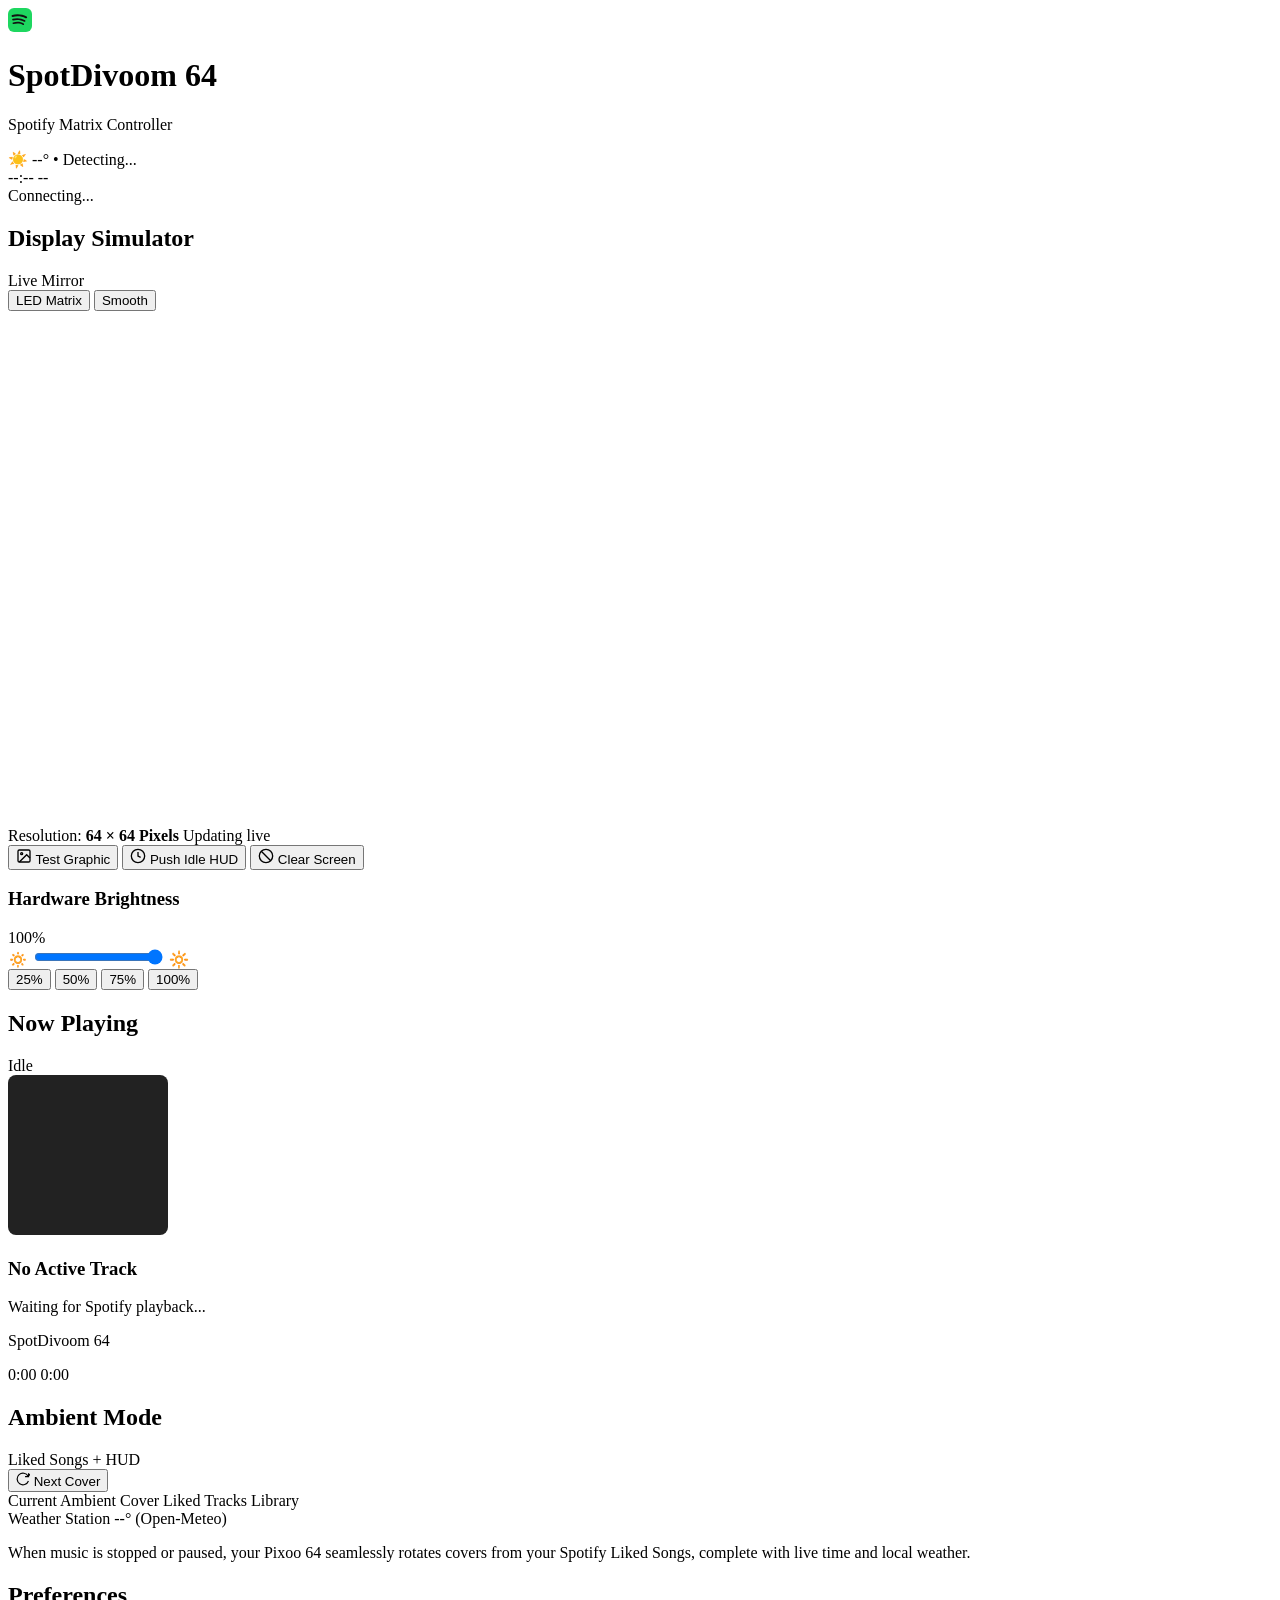
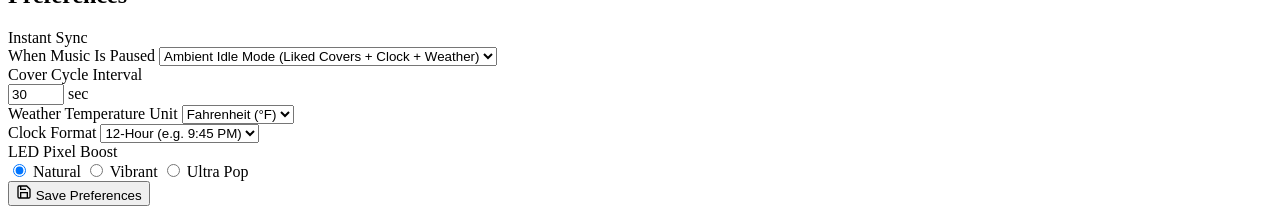
==== spotdivoom/web/templates/index.html @ 881d5de2 "Initial commit" ====
<!DOCTYPE html>
<html lang="en">
<head>
  <meta charset="UTF-8">
  <meta name="viewport" content="width=device-width, initial-scale=1.0">
  <title>SpotDivoom 64 — Spotify on Pixoo 64 Dashboard</title>
  <meta name="description" content="Live control dashboard and pixel simulator for Divoom Pixoo 64 Spotify integration.">
  <link rel="preconnect" href="https://fonts.googleapis.com">
  <link rel="preconnect" href="https://fonts.gstatic.com" crossorigin>
  <link href="https://fonts.googleapis.com/css2?family=Inter:wght@400;500;600;700&family=Outfit:wght@500;600;700;800&family=JetBrains+Mono:wght@400;500&display=swap" rel="stylesheet">
  <link rel="stylesheet" href="/static/css/style.css">
</head>
<body>
  <!-- Ambient background glow elements -->
  <div class="ambient-glow glow-1"></div>
  <div class="ambient-glow glow-2"></div>

  <div class="app-container">
    <!-- Header -->
    <header class="app-header">
      <div class="header-brand">
        <div class="brand-icon">
          <svg width="24" height="24" viewBox="0 0 24 24" fill="none">
            <rect width="24" height="24" rx="6" fill="#1ED760"/>
            <path d="M17.5 10.2C14.0 8.1 8.2 7.9 4.9 8.9C4.3 9.1 3.8 8.7 3.6 8.2C3.4 7.6 3.8 7.1 4.3 6.9C8.2 5.7 14.5 5.9 18.6 8.4C19.1 8.7 19.3 9.3 19.0 9.8C18.7 10.3 18.0 10.5 17.5 10.2ZM17.3 13.5C17.1 13.9 16.5 14.0 16.1 13.7C13.2 11.9 8.7 11.4 5.2 12.4C4.8 12.5 4.3 12.3 4.2 11.8C4.0 11.4 4.3 10.9 4.7 10.8C8.8 9.6 13.7 10.2 17.1 12.3C17.4 12.5 17.6 13.1 17.3 13.5ZM16.0 16.7C15.8 17.0 15.3 17.1 15.0 16.9C12.5 15.3 9.3 15.0 5.4 15.9C5.0 16.0 4.6 15.7 4.5 15.3C4.4 14.9 4.7 14.5 5.1 14.4C9.3 13.4 12.9 13.8 15.8 15.6C16.1 15.8 16.2 16.3 16.0 16.7Z" fill="#121212"/>
          </svg>
        </div>
        <div class="brand-text">
          <h1>SpotDivoom <span class="badge-tag">64</span></h1>
          <p class="brand-subtitle">Spotify Matrix Controller</p>
        </div>
      </div>

      <div class="header-status-group">
        <!-- Weather pill -->
        <div class="status-pill weather-pill" id="headerWeatherPill">
          <span class="weather-icon-symbol" id="headerWeatherIcon">☀️</span>
          <span id="headerTemp">--°</span>
          <span class="pill-divider">•</span>
          <span id="headerCity">Detecting...</span>
        </div>

        <!-- Clock pill -->
        <div class="status-pill clock-pill">
          <span class="pill-dot live-dot"></span>
          <span id="headerClock">--:-- --</span>
        </div>

        <!-- Hardware connectivity pill -->
        <div class="status-pill hardware-pill" id="pixooStatusPill">
          <span class="pill-dot status-dot" id="pixooStatusDot"></span>
          <span id="pixooStatusText">Connecting...</span>
        </div>
      </div>
    </header>

    <!-- Main Grid Content -->
    <main class="dashboard-grid">
      <!-- Left Column: Display Simulator & Hardware Controls -->
      <section class="grid-column simulator-column">
        <div class="glass-card simulator-card">
          <div class="card-header">
            <div class="card-title-group">
              <h2>Display Simulator</h2>
              <span class="card-badge" id="displayModeBadge">Live Mirror</span>
            </div>
            <!-- Render style toggle -->
            <div class="render-toggle-group">
              <button type="button" class="toggle-btn active" id="btnModeLed" data-mode="led" title="Simulate physical LED pixels">LED Matrix</button>
              <button type="button" class="toggle-btn" id="btnModeSmooth" data-mode="smooth" title="Smooth downscaled view">Smooth</button>
            </div>
          </div>

          <!-- Canvas Display Container -->
          <div class="canvas-wrapper">
            <div class="canvas-bezel">
              <div class="canvas-glare"></div>
              <canvas id="matrixCanvas" width="512" height="512"></canvas>
            </div>
            <div class="canvas-footer-meta">
              <span>Resolution: <strong>64 × 64 Pixels</strong></span>
              <span id="canvasUpdateMeta">Updating live</span>
            </div>
          </div>

          <!-- Display Hardware Action Toolbar -->
          <div class="simulator-actions">
            <button type="button" class="action-btn" id="btnActionTestPattern">
              <svg width="16" height="16" viewBox="0 0 24 24" fill="none" stroke="currentColor" stroke-width="2">
                <rect x="3" y="3" width="18" height="18" rx="2"/>
                <circle cx="8.5" cy="8.5" r="1.5"/>
                <polyline points="21 15 16 10 5 21"/>
              </svg>
              Test Graphic
            </button>
            <button type="button" class="action-btn" id="btnActionTestIdle">
              <svg width="16" height="16" viewBox="0 0 24 24" fill="none" stroke="currentColor" stroke-width="2">
                <circle cx="12" cy="12" r="10"/>
                <polyline points="12 6 12 12 16 14"/>
              </svg>
              Push Idle HUD
            </button>
            <button type="button" class="action-btn action-danger" id="btnActionClear">
              <svg width="16" height="16" viewBox="0 0 24 24" fill="none" stroke="currentColor" stroke-width="2">
                <circle cx="12" cy="12" r="10"/>
                <line x1="4.93" y1="4.93" x2="19.07" y2="19.07"/>
              </svg>
              Clear Screen
            </button>
          </div>
        </div>

        <!-- Hardware Brightness Card -->
        <div class="glass-card hardware-card">
          <div class="card-header">
            <div class="card-title-group">
              <h3>Hardware Brightness</h3>
              <span class="value-highlight" id="brightnessValueDisplay">100%</span>
            </div>
          </div>
          <div class="brightness-control-row">
            <span class="slider-icon">🔅</span>
            <input type="range" id="brightnessSlider" min="5" max="100" value="100" class="custom-slider">
            <span class="slider-icon">🔆</span>
          </div>
          <div class="brightness-presets">
            <button type="button" class="preset-chip" data-val="25">25%</button>
            <button type="button" class="preset-chip" data-val="50">50%</button>
            <button type="button" class="preset-chip" data-val="75">75%</button>
            <button type="button" class="preset-chip active" data-val="100">100%</button>
          </div>
        </div>
      </section>

      <!-- Right Column: Now Playing & Ambient Controls -->
      <section class="grid-column info-column">
        <!-- Now Playing Card -->
        <div class="glass-card now-playing-card" id="nowPlayingCard">
          <div class="card-header">
            <div class="card-title-group">
              <h2>Now Playing</h2>
              <div class="playback-indicator-badge" id="playbackBadge">
                <span class="indicator-dot"></span>
                <span id="playbackBadgeText">Idle</span>
              </div>
            </div>
            <!-- Equalizer animation bars -->
            <div class="equalizer-bars" id="equalizerBars">
              <div class="bar bar-1"></div>
              <div class="bar bar-2"></div>
              <div class="bar bar-3"></div>
              <div class="bar bar-4"></div>
            </div>
          </div>

          <div class="now-playing-body">
            <div class="album-art-container">
              <img id="trackCoverImg" src="data:image/svg+xml,%3Csvg xmlns='http://www.w3.org/2000/svg' width='160' height='160' fill='%23222'%3E%3Crect width='160' height='160' rx='8'/%3E%3C/svg%3E" alt="Album Cover" class="album-art-img">
              <div class="album-art-reflection"></div>
            </div>
            <div class="track-details">
              <h3 class="track-title" id="trackTitle">No Active Track</h3>
              <p class="track-artist" id="trackArtist">Waiting for Spotify playback...</p>
              <p class="track-album" id="trackAlbum">SpotDivoom 64</p>

              <!-- Progress bar -->
              <div class="progress-bar-wrapper">
                <div class="progress-track">
                  <div class="progress-fill" id="trackProgressFill" style="width: 0%;"></div>
                </div>
                <div class="progress-timestamps">
                  <span id="trackTimeElapsed">0:00</span>
                  <span id="trackTimeTotal">0:00</span>
                </div>
              </div>
            </div>
          </div>
        </div>

        <!-- Ambient Idle Mode Card -->
        <div class="glass-card idle-hub-card">
          <div class="card-header">
            <div class="card-title-group">
              <h2>Ambient Mode</h2>
              <span class="card-badge badge-cyan">Liked Songs + HUD</span>
            </div>
            <button type="button" class="btn-micro" id="btnManualCycleCover">
              <svg width="14" height="14" viewBox="0 0 24 24" fill="none" stroke="currentColor" stroke-width="2">
                <path d="M21.5 2v6h-6M21.34 15.57a10 10 0 1 1-.57-8.38l5.67-5.67"/>
              </svg>
              Next Cover
            </button>
          </div>

          <div class="idle-hub-body">
            <div class="ambient-status-row">
              <div class="ambient-stat">
                <span class="stat-label">Current Ambient Cover</span>
                <span class="stat-value" id="idleCoverTitle">Liked Tracks Library</span>
              </div>
              <div class="ambient-stat">
                <span class="stat-label">Weather Station</span>
                <span class="stat-value" id="idleWeatherStat">--° (Open-Meteo)</span>
              </div>
            </div>
            <p class="ambient-hint">
              When music is stopped or paused, your Pixoo 64 seamlessly rotates covers from your Spotify Liked Songs, complete with live time and local weather.
            </p>
          </div>
        </div>

        <!-- Preferences & Configuration Card -->
        <div class="glass-card settings-card">
          <div class="card-header">
            <div class="card-title-group">
              <h2>Preferences</h2>
              <span class="card-badge">Instant Sync</span>
            </div>
          </div>

          <form id="settingsForm" class="settings-form">
            <!-- On Pause Behavior -->
            <div class="form-group">
              <label for="selectOnPause" class="form-label">When Music Is Paused</label>
              <select id="selectOnPause" class="form-select">
                <option value="idle">Ambient Idle Mode (Liked Covers + Clock + Weather)</option>
                <option value="keep">Keep Current Album Art</option>
                <option value="dim">Dim Current Album Art</option>
                <option value="clear">Clear Screen (Blank)</option>
              </select>
            </div>

            <!-- Two-column settings -->
            <div class="form-grid-2">
              <div class="form-group">
                <label for="inputCycleInterval" class="form-label">Cover Cycle Interval</label>
                <div class="input-with-unit">
                  <input type="number" id="inputCycleInterval" min="10" max="300" step="5" value="30" class="form-input">
                  <span class="unit-tag">sec</span>
                </div>
              </div>

              <div class="form-group">
                <label for="selectWeatherUnit" class="form-label">Weather Temperature Unit</label>
                <select id="selectWeatherUnit" class="form-select">
                  <option value="F">Fahrenheit (°F)</option>
                  <option value="C">Celsius (°C)</option>
                </select>
              </div>
            </div>

            <!-- Toggles and Enhancement Multipliers -->
            <div class="form-grid-2">
              <div class="form-group">
                <label for="selectTimeFormat" class="form-label">Clock Format</label>
                <select id="selectTimeFormat" class="form-select">
                  <option value="false">12-Hour (e.g. 9:45 PM)</option>
                  <option value="true">24-Hour (e.g. 21:45)</option>
                </select>
              </div>

              <div class="form-group">
                <label class="form-label">LED Pixel Boost</label>
                <div class="chip-select-group">
                  <label class="chip-option">
                    <input type="radio" name="enhancementPreset" value="1.0" id="presetNormal" checked>
                    <span>Natural</span>
                  </label>
                  <label class="chip-option">
                    <input type="radio" name="enhancementPreset" value="1.15" id="presetPunchy">
                    <span>Vibrant</span>
                  </label>
                  <label class="chip-option">
                    <input type="radio" name="enhancementPreset" value="1.3" id="presetUltra">
                    <span>Ultra Pop</span>
                  </label>
                </div>
              </div>
            </div>

            <div class="form-actions">
              <button type="submit" class="btn-primary" id="btnSaveSettings">
                <svg width="16" height="16" viewBox="0 0 24 24" fill="none" stroke="currentColor" stroke-width="2">
                  <path d="M19 21H5a2 2 0 0 1-2-2V5a2 2 0 0 1 2-2h11l5 5v11a2 2 0 0 1-2 2z"/>
                  <polyline points="17 21 17 13 7 13 7 21"/>
                  <polyline points="7 3 7 8 15 8"/>
                </svg>
                Save Preferences
              </button>
            </div>
          </form>
        </div>
      </section>
    </main>
  </div>

  <!-- Toast Container -->
  <div class="toast-container" id="toastContainer"></div>

  <script src="/static/js/app.js"></script>
</body>
</html>
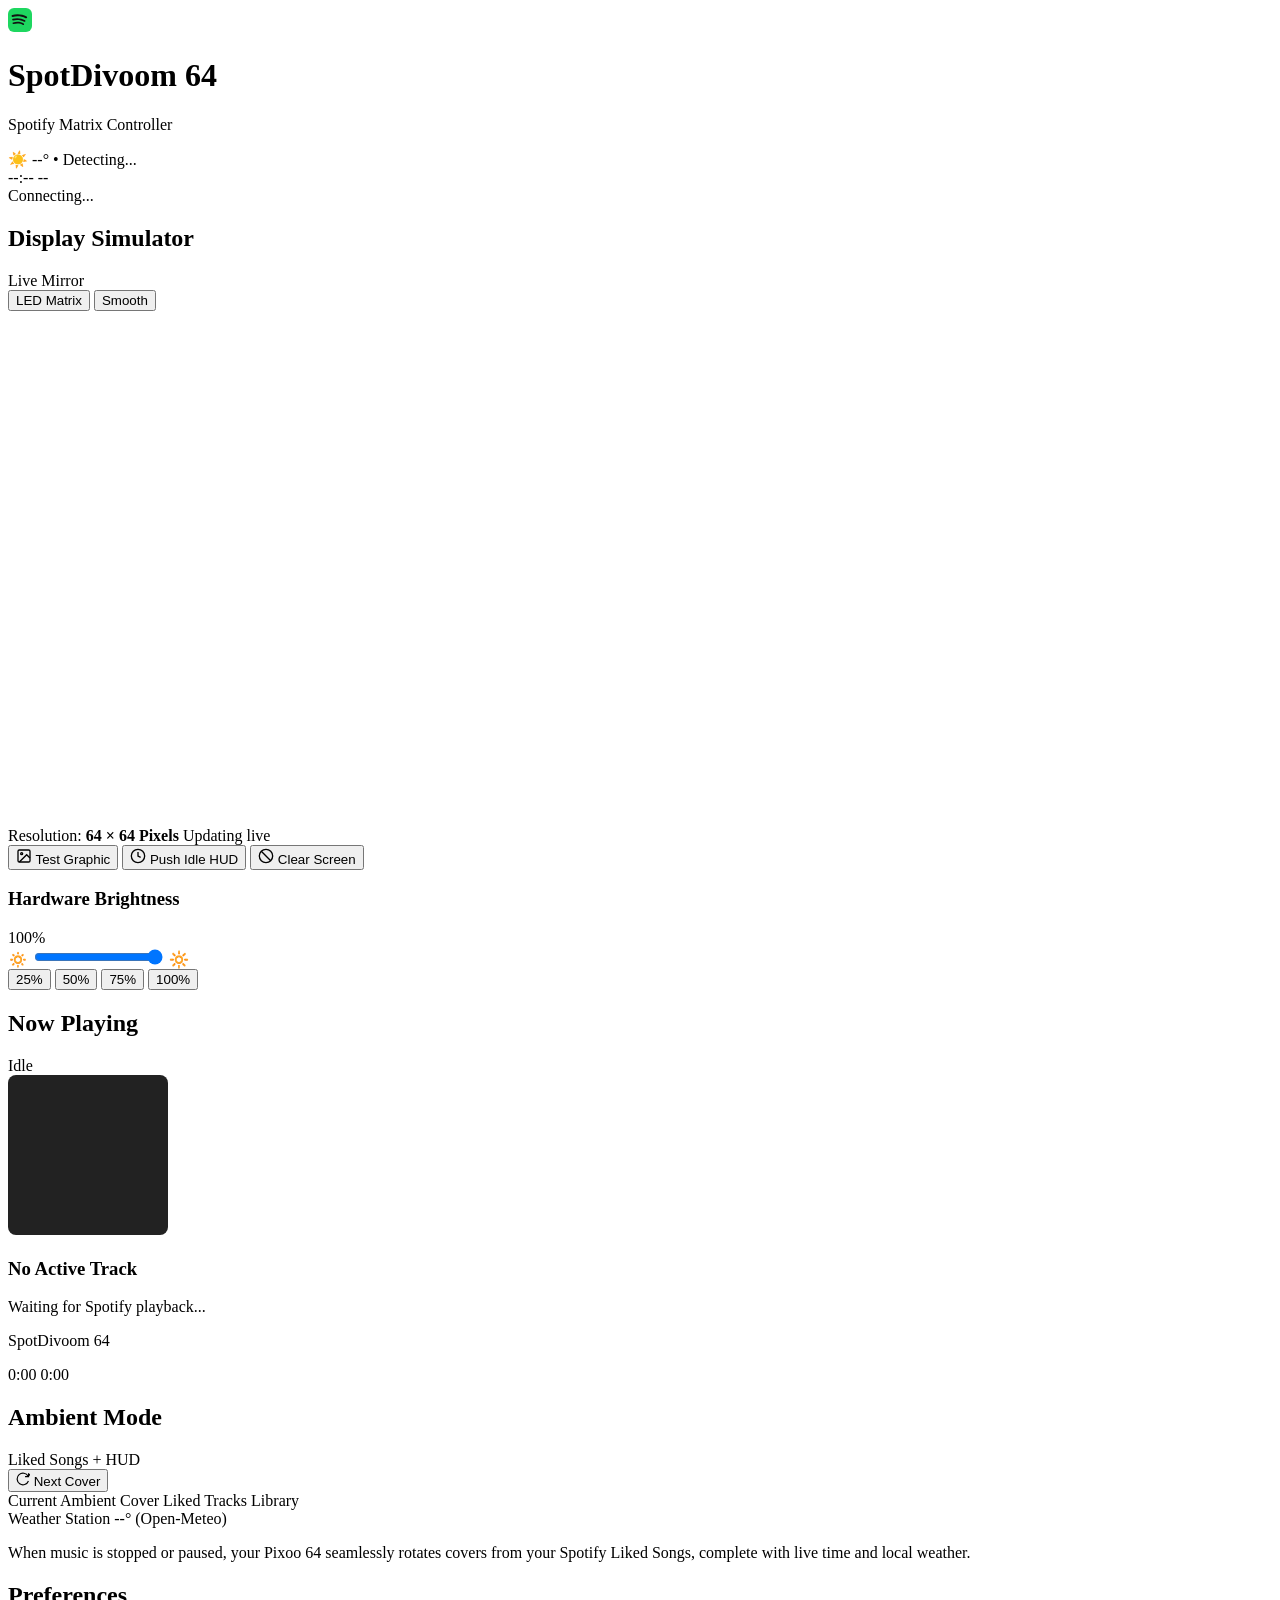
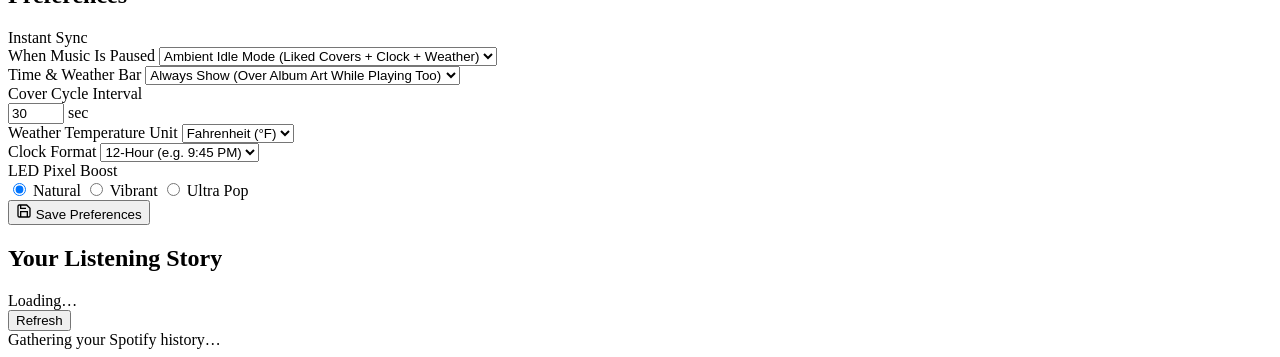
==== commit 288ed34e: "Add listening stats dashboard, persistent bold HUD, and Docker support - Bold, crisp time & weather " ====
--- a/spotdivoom/web/templates/index.html
+++ b/spotdivoom/web/templates/index.html
@@ -230,6 +230,15 @@
               </select>
             </div>
 
+            <!-- Time & Weather Bar -->
+            <div class="form-group">
+              <label for="selectAlwaysShowHud" class="form-label">Time &amp; Weather Bar</label>
+              <select id="selectAlwaysShowHud" class="form-select">
+                <option value="true">Always Show (Over Album Art While Playing Too)</option>
+                <option value="false">Only on Idle Screen</option>
+              </select>
+            </div>
+
             <!-- Two-column settings -->
             <div class="form-grid-2">
               <div class="form-group">
@@ -292,11 +301,136 @@
         </div>
       </section>
     </main>
+
+    <!-- Listening Story: Spotify stats -->
+    <section class="glass-card story-card" id="storySection" aria-labelledby="storyTitle">
+      <div class="card-header">
+        <div class="card-title-group">
+          <h2 id="storyTitle">Your Listening Story</h2>
+          <span class="card-badge badge-cyan" id="storyUpdated">Loading…</span>
+        </div>
+        <button type="button" class="btn-micro" id="btnRefreshStats" title="Fetch fresh stats from Spotify">Refresh</button>
+      </div>
+
+      <div class="story-loading" id="storyLoading">Gathering your Spotify history…</div>
+      <div class="story-error" id="storyError" hidden></div>
+
+      <div class="story-body" id="storyBody" hidden>
+        <!-- Chapter 1: who you are -->
+        <div class="story-hero">
+          <img class="story-avatar" id="storyAvatar" alt="" hidden>
+          <div>
+            <p class="story-kicker" id="storyGreeting">Hi there</p>
+            <h3 class="story-persona" id="storyPersona">—</h3>
+            <p class="story-line" id="storyPersonaLine"></p>
+            <p class="story-line" id="storyTimeLine"></p>
+          </div>
+        </div>
+
+        <div class="story-notice" id="storyNotice" hidden></div>
+
+        <div class="stat-tile-grid" id="storyTiles"></div>
+
+        <!-- Chapter 2: favorites -->
+        <div class="story-chapter">
+          <div class="chapter-header">
+            <h3>Your favorites</h3>
+            <div class="render-toggle-group" role="group" aria-label="Time range">
+              <button type="button" class="toggle-btn active" data-term="short_term">4 weeks</button>
+              <button type="button" class="toggle-btn" data-term="medium_term">6 months</button>
+              <button type="button" class="toggle-btn" data-term="long_term">All time</button>
+            </div>
+          </div>
+          <div class="favorites-grid">
+            <div>
+              <h4 class="mini-heading">Top artists</h4>
+              <div class="artist-grid" id="storyArtists"></div>
+            </div>
+            <div>
+              <h4 class="mini-heading">Top tracks</h4>
+              <ol class="track-list" id="storyTracks"></ol>
+            </div>
+          </div>
+        </div>
+
+        <!-- Chapter 3: how your taste is moving -->
+        <div class="story-chapter">
+          <div class="chapter-header"><h3>How your taste is moving</h3></div>
+          <div class="evolution-grid">
+            <div class="evolution-col">
+              <h4 class="mini-heading">New obsessions</h4>
+              <p class="chapter-hint">Top artists this month who aren't in your all-time list.</p>
+              <div class="chip-row" id="storyNewObsessions"></div>
+            </div>
+            <div class="evolution-col">
+              <h4 class="mini-heading">Ride or die</h4>
+              <p class="chapter-hint">In your top artists this month, this half-year and all time.</p>
+              <div class="chip-row" id="storyRideOrDie"></div>
+            </div>
+          </div>
+        </div>
+
+        <!-- Chapter 4: when you listen -->
+        <div class="story-chapter">
+          <div class="chapter-header">
+            <h3 id="clockTitle">When you listen</h3>
+          </div>
+          <p class="chapter-hint" id="clockHint"></p>
+          <div class="chart-grid">
+            <figure class="chart-figure">
+              <figcaption class="mini-heading" id="hourChartTitle">By hour of day</figcaption>
+              <div class="chart-box" id="hourChart"></div>
+            </figure>
+            <figure class="chart-figure">
+              <figcaption class="mini-heading" id="weekChartTitle">Day × hour</figcaption>
+              <div class="chart-box" id="weekChart"></div>
+            </figure>
+          </div>
+        </div>
+
+        <!-- Chapter 5: library and eras -->
+        <div class="story-chapter">
+          <div class="chart-grid">
+            <figure class="chart-figure">
+              <figcaption>
+                <h3>Your library, growing</h3>
+                <p class="chapter-hint" id="libraryHint"></p>
+              </figcaption>
+              <div class="chart-box" id="libraryChart"></div>
+            </figure>
+            <figure class="chart-figure">
+              <figcaption>
+                <h3>Your eras</h3>
+                <p class="chapter-hint" id="decadeHint"></p>
+              </figcaption>
+              <div class="chart-box" id="decadeChart"></div>
+            </figure>
+          </div>
+        </div>
+
+        <!-- Chapter 6: recent -->
+        <div class="story-chapter" id="recentChapter" hidden>
+          <div class="favorites-grid">
+            <div>
+              <h4 class="mini-heading">Recently played</h4>
+              <ol class="track-list" id="storyRecent"></ol>
+            </div>
+            <div id="onRepeatCol" hidden>
+              <h4 class="mini-heading">On repeat lately</h4>
+              <ol class="track-list" id="storyOnRepeat"></ol>
+            </div>
+          </div>
+        </div>
+      </div>
+    </section>
   </div>
+
+  <div class="chart-tooltip" id="chartTooltip" role="tooltip" hidden></div>
 
   <!-- Toast Container -->
   <div class="toast-container" id="toastContainer"></div>
 
   <script src="/static/js/app.js"></script>
+  <script src="/static/js/stats.js"></script>
 </body>
 </html>
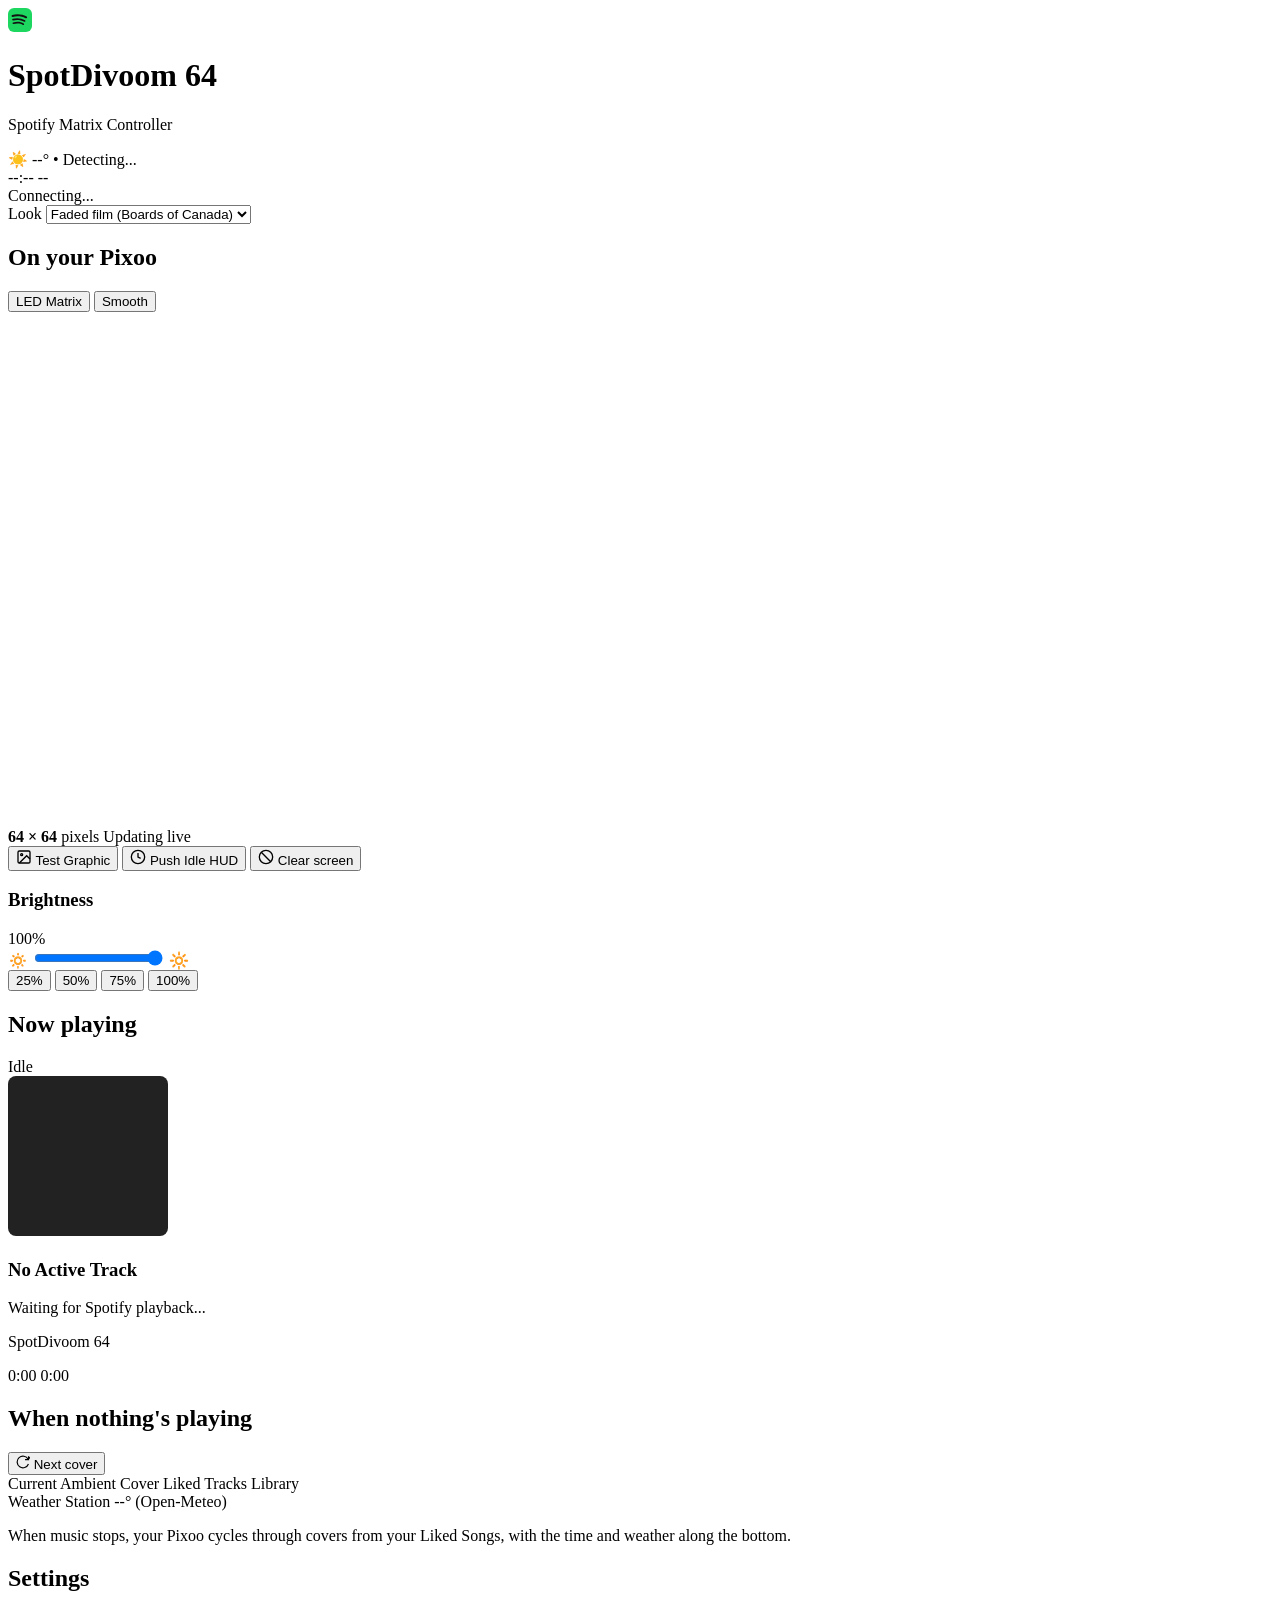
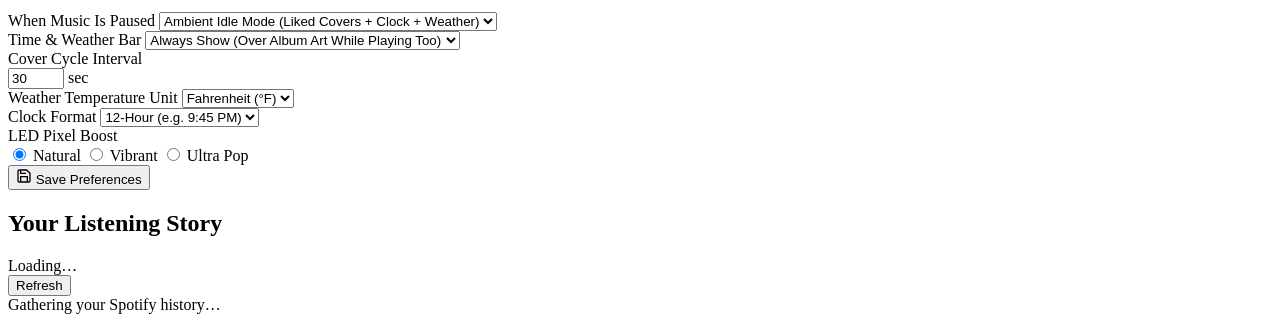
==== commit 80580103: "Add artist-inspired looks with Faded film as the default - Look switcher with Faded film (Boards of " ====
--- a/spotdivoom/web/templates/index.html
+++ b/spotdivoom/web/templates/index.html
@@ -1,5 +1,5 @@
 <!DOCTYPE html>
-<html lang="en">
+<html lang="en" data-theme="faded-film">
 <head>
   <meta charset="UTF-8">
   <meta name="viewport" content="width=device-width, initial-scale=1.0">
@@ -7,8 +7,12 @@
   <meta name="description" content="Live control dashboard and pixel simulator for Divoom Pixoo 64 Spotify integration.">
   <link rel="preconnect" href="https://fonts.googleapis.com">
   <link rel="preconnect" href="https://fonts.gstatic.com" crossorigin>
-  <link href="https://fonts.googleapis.com/css2?family=Inter:wght@400;500;600;700&family=Outfit:wght@500;600;700;800&family=JetBrains+Mono:wght@400;500&display=swap" rel="stylesheet">
+  <link href="https://fonts.googleapis.com/css2?family=Inter:wght@400;500;600;700&family=Outfit:wght@500;600;700;800&family=JetBrains+Mono:wght@400;500&family=Jost:wght@400;500;600&family=Bricolage+Grotesque:opsz,wght@12..96,400;12..96,600;12..96,800&display=swap" rel="stylesheet">
   <link rel="stylesheet" href="/static/css/style.css">
+  <link rel="stylesheet" href="/static/css/themes.css">
+  <script>
+    try { document.documentElement.dataset.theme = localStorage.getItem('spotdivoom-look') || 'faded-film'; } catch (e) {}
+  </script>
 </head>
 <body>
   <!-- Ambient background glow elements -->
@@ -27,7 +31,7 @@
         </div>
         <div class="brand-text">
           <h1>SpotDivoom <span class="badge-tag">64</span></h1>
-          <p class="brand-subtitle">Spotify Matrix Controller</p>
+          <p class="brand-subtitle" id="brandSubtitle">Spotify Matrix Controller</p>
         </div>
       </div>
 
@@ -51,8 +55,25 @@
           <span class="pill-dot status-dot" id="pixooStatusDot"></span>
           <span id="pixooStatusText">Connecting...</span>
         </div>
+
+        <!-- Look switcher -->
+        <label class="look-picker">
+          <span>Look</span>
+          <select id="lookSelect" class="form-select">
+            <option value="faded-film">Faded film (Boards of Canada)</option>
+            <option value="actual-life">actual life (Fred again..)</option>
+            <option value="could-we-be-more">Could We Be More (Kokoroko)</option>
+            <option value="classic">Classic</option>
+          </select>
+        </label>
       </div>
     </header>
+
+    <!-- Your top records, styled by the active look -->
+    <section class="record-shelf" id="recordShelf" aria-labelledby="shelfCaption" hidden>
+      <p class="shelf-caption" id="shelfCaption"></p>
+      <div class="shelf-row" id="shelfRow"></div>
+    </section>
 
     <!-- Main Grid Content -->
     <main class="dashboard-grid">
@@ -61,8 +82,7 @@
         <div class="glass-card simulator-card">
           <div class="card-header">
             <div class="card-title-group">
-              <h2>Display Simulator</h2>
-              <span class="card-badge" id="displayModeBadge">Live Mirror</span>
+              <h2>On your Pixoo</h2>
             </div>
             <!-- Render style toggle -->
             <div class="render-toggle-group">
@@ -78,7 +98,7 @@
               <canvas id="matrixCanvas" width="512" height="512"></canvas>
             </div>
             <div class="canvas-footer-meta">
-              <span>Resolution: <strong>64 × 64 Pixels</strong></span>
+              <span><strong>64 × 64</strong> pixels</span>
               <span id="canvasUpdateMeta">Updating live</span>
             </div>
           </div>
@@ -105,7 +125,7 @@
                 <circle cx="12" cy="12" r="10"/>
                 <line x1="4.93" y1="4.93" x2="19.07" y2="19.07"/>
               </svg>
-              Clear Screen
+              Clear screen
             </button>
           </div>
         </div>
@@ -114,7 +134,7 @@
         <div class="glass-card hardware-card">
           <div class="card-header">
             <div class="card-title-group">
-              <h3>Hardware Brightness</h3>
+              <h3>Brightness</h3>
               <span class="value-highlight" id="brightnessValueDisplay">100%</span>
             </div>
           </div>
@@ -138,7 +158,7 @@
         <div class="glass-card now-playing-card" id="nowPlayingCard">
           <div class="card-header">
             <div class="card-title-group">
-              <h2>Now Playing</h2>
+              <h2>Now playing</h2>
               <div class="playback-indicator-badge" id="playbackBadge">
                 <span class="indicator-dot"></span>
                 <span id="playbackBadgeText">Idle</span>
@@ -181,14 +201,13 @@
         <div class="glass-card idle-hub-card">
           <div class="card-header">
             <div class="card-title-group">
-              <h2>Ambient Mode</h2>
-              <span class="card-badge badge-cyan">Liked Songs + HUD</span>
+              <h2>When nothing's playing</h2>
             </div>
             <button type="button" class="btn-micro" id="btnManualCycleCover">
               <svg width="14" height="14" viewBox="0 0 24 24" fill="none" stroke="currentColor" stroke-width="2">
                 <path d="M21.5 2v6h-6M21.34 15.57a10 10 0 1 1-.57-8.38l5.67-5.67"/>
               </svg>
-              Next Cover
+              Next cover
             </button>
           </div>
 
@@ -204,7 +223,7 @@
               </div>
             </div>
             <p class="ambient-hint">
-              When music is stopped or paused, your Pixoo 64 seamlessly rotates covers from your Spotify Liked Songs, complete with live time and local weather.
+              When music stops, your Pixoo cycles through covers from your Liked Songs, with the time and weather along the bottom.
             </p>
           </div>
         </div>
@@ -213,8 +232,7 @@
         <div class="glass-card settings-card">
           <div class="card-header">
             <div class="card-title-group">
-              <h2>Preferences</h2>
-              <span class="card-badge">Instant Sync</span>
+              <h2>Settings</h2>
             </div>
           </div>
 
@@ -432,5 +450,6 @@
 
   <script src="/static/js/app.js"></script>
   <script src="/static/js/stats.js"></script>
+  <script src="/static/js/theme.js"></script>
 </body>
 </html>
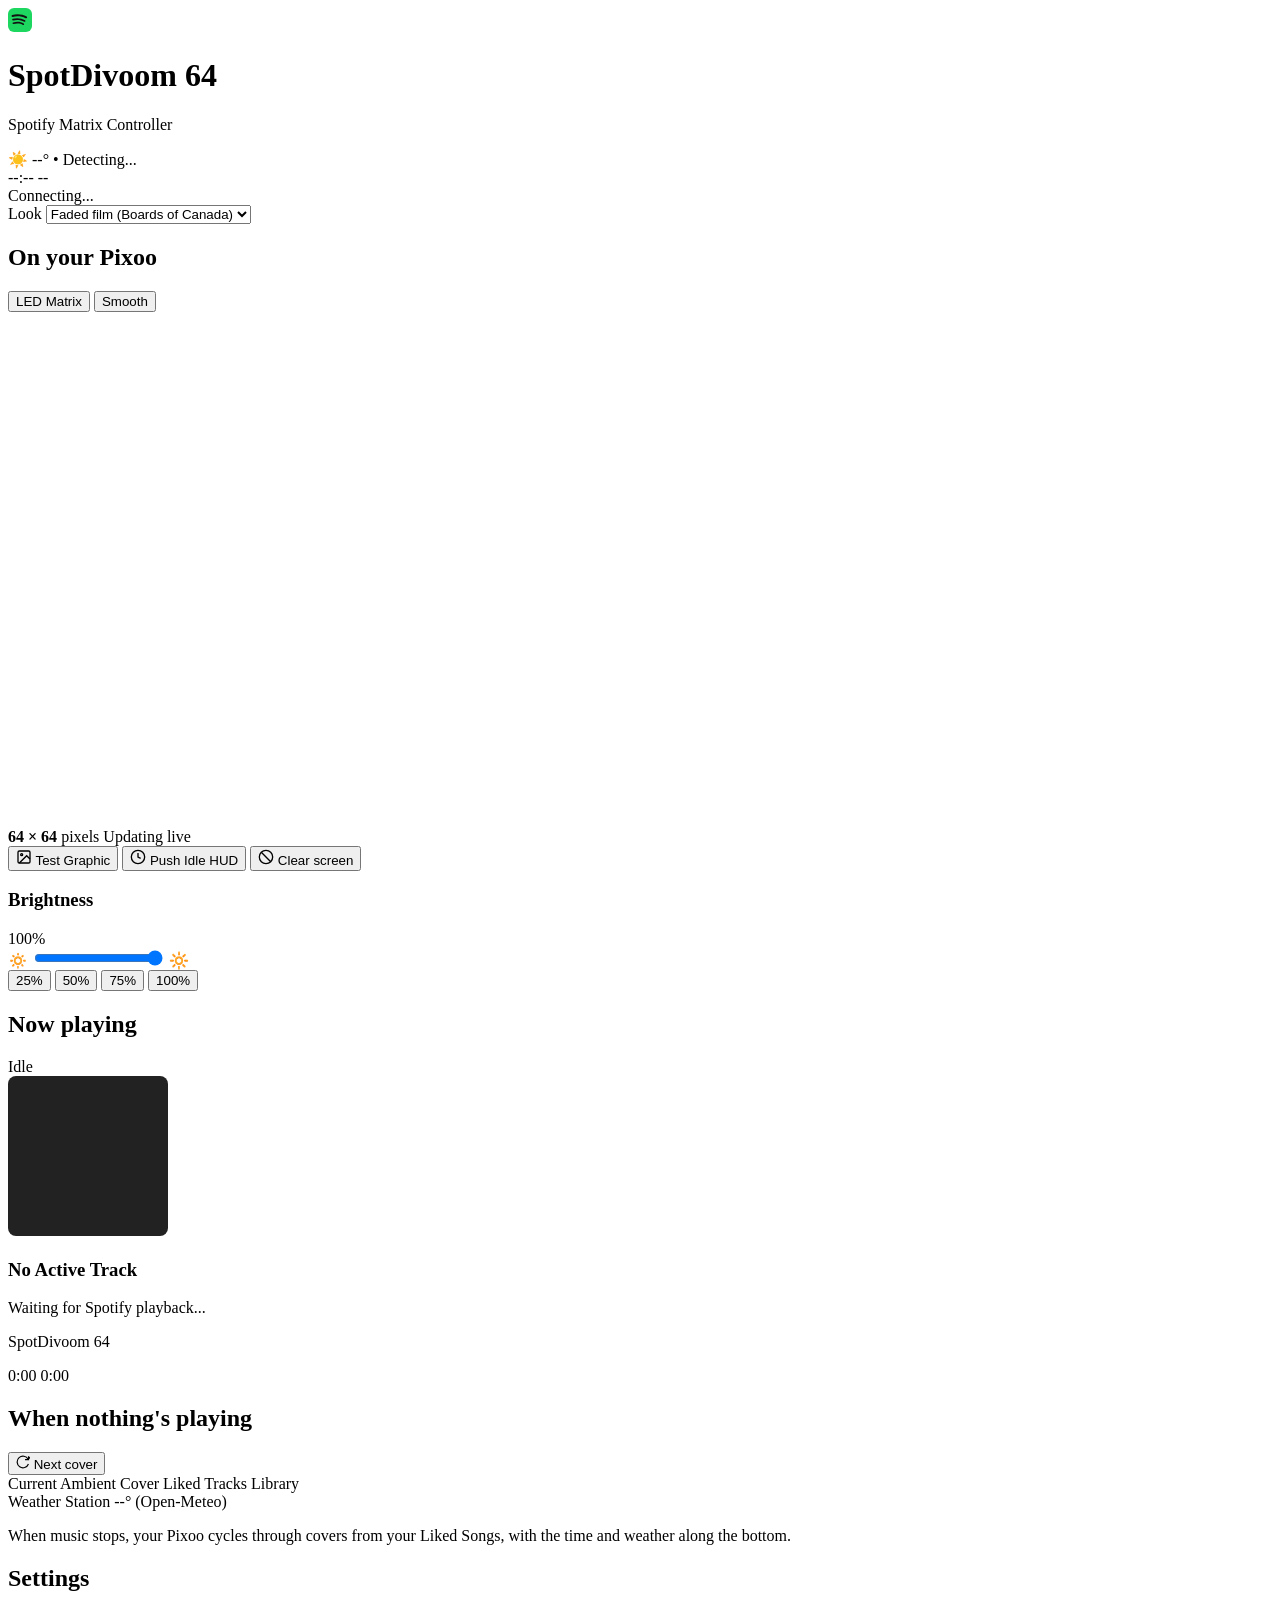
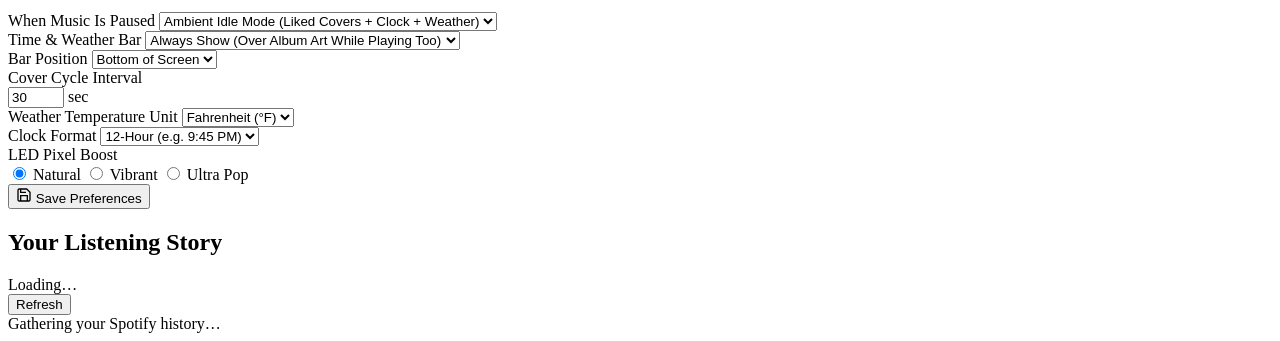
==== commit de957775: "Add option to show the time & weather bar at the top - New HUD_POSITION setting (bottom | top), defa" ====
--- a/spotdivoom/web/templates/index.html
+++ b/spotdivoom/web/templates/index.html
@@ -257,6 +257,15 @@
               </select>
             </div>
 
+            <!-- Time & Weather Bar Position -->
+            <div class="form-group">
+              <label for="selectHudPosition" class="form-label">Bar Position</label>
+              <select id="selectHudPosition" class="form-select">
+                <option value="bottom">Bottom of Screen</option>
+                <option value="top">Top of Screen</option>
+              </select>
+            </div>
+
             <!-- Two-column settings -->
             <div class="form-grid-2">
               <div class="form-group">
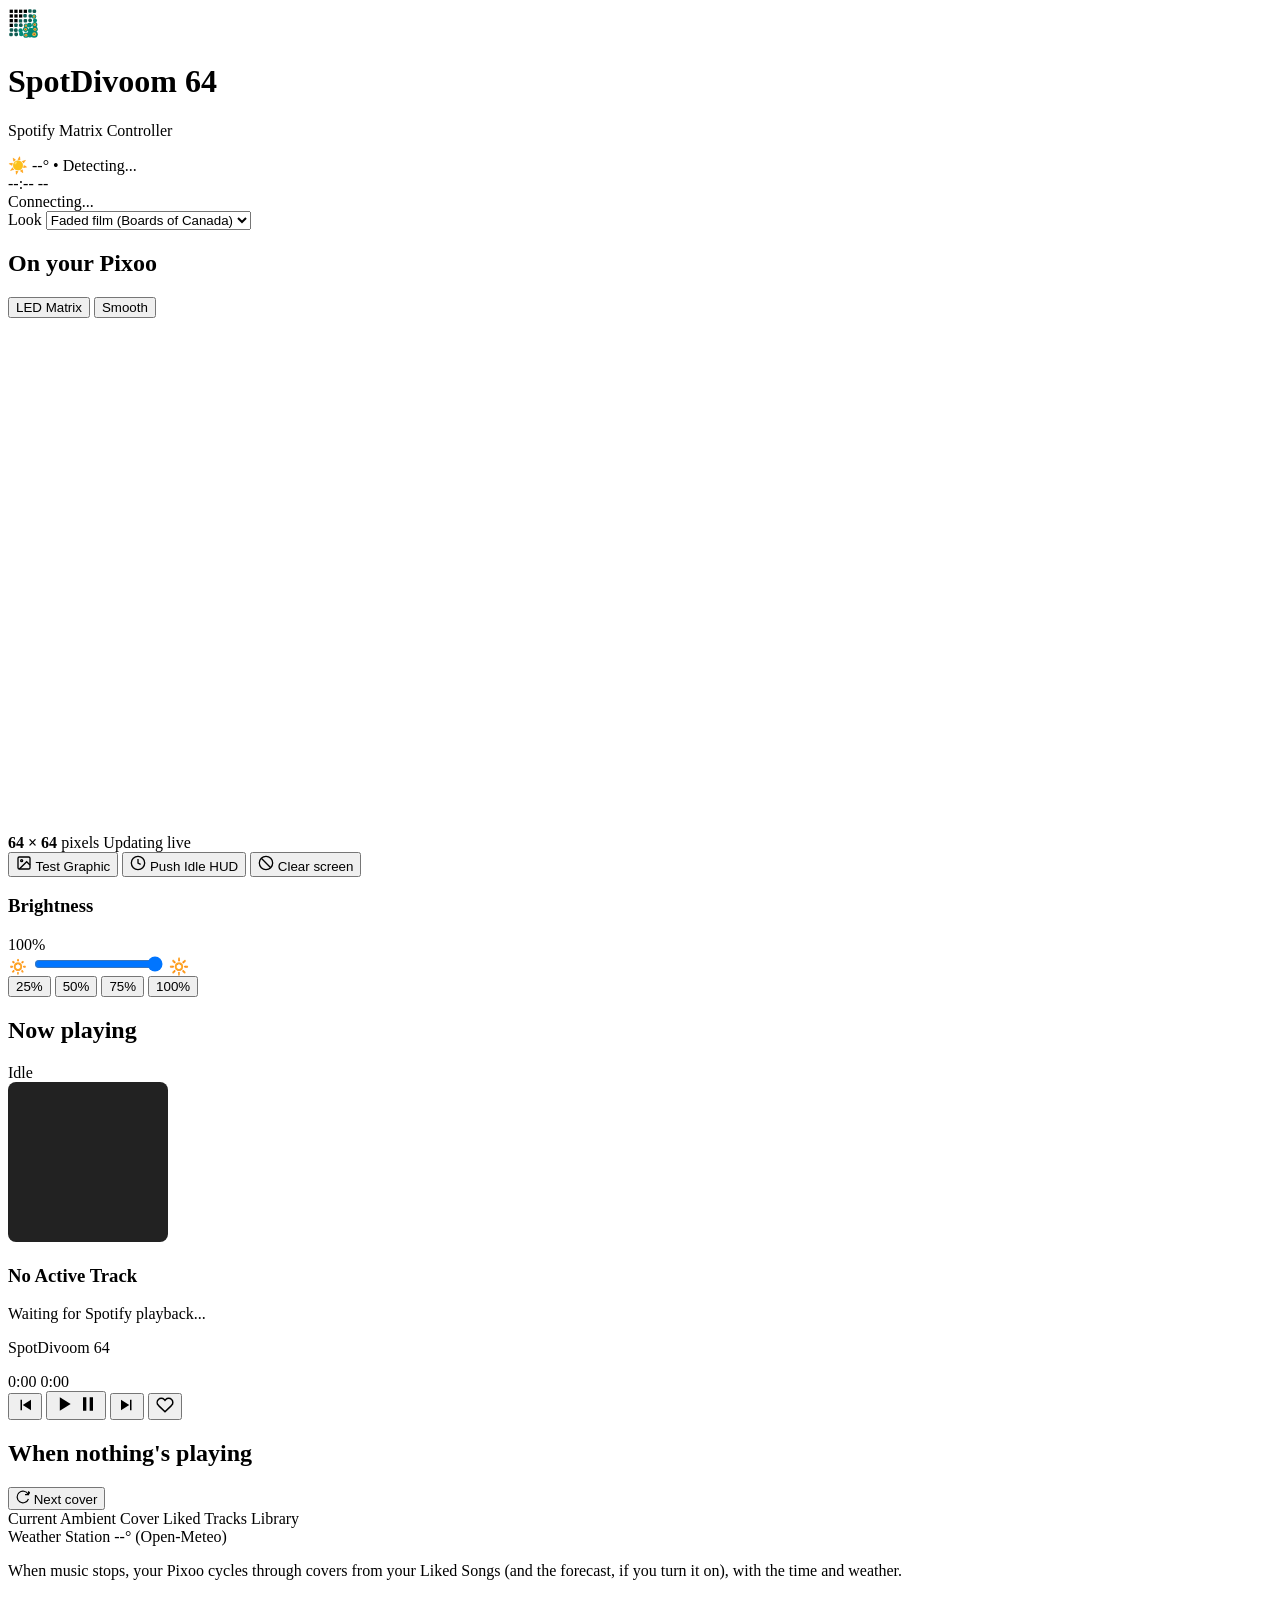
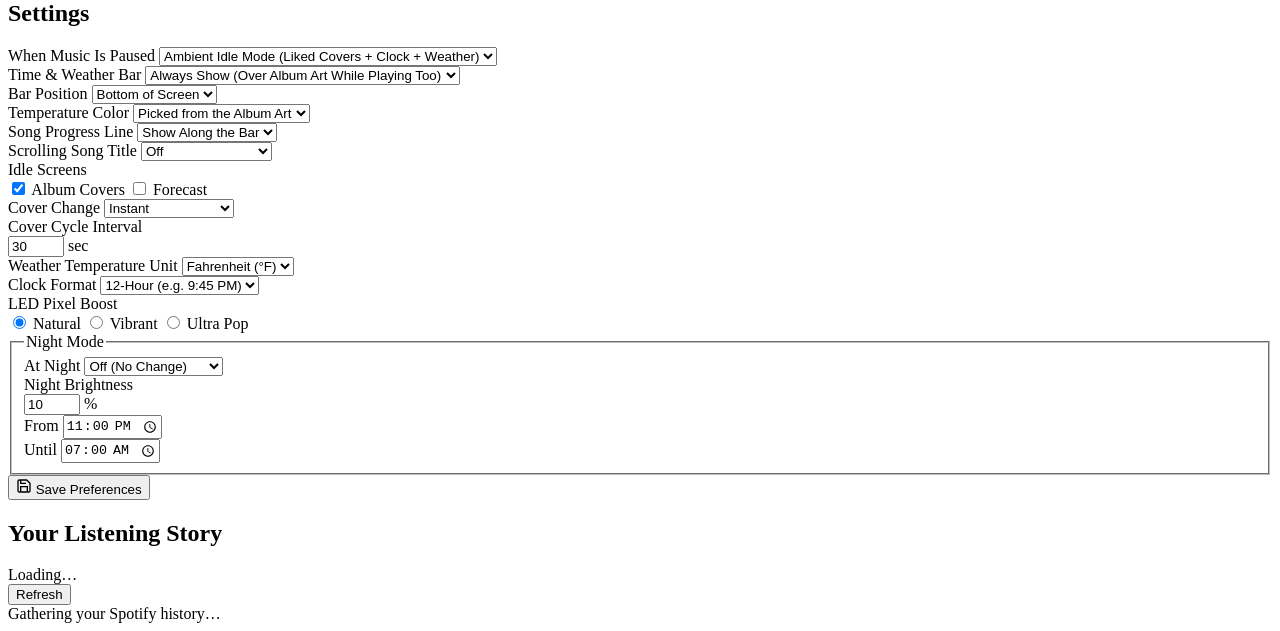
==== commit 7a44f2d6: "Add playback controls, night mode, idle forecast, live dashboard and new logo - Spotify: dashboard l" ====
--- a/spotdivoom/web/templates/index.html
+++ b/spotdivoom/web/templates/index.html
@@ -8,6 +8,7 @@
   <link rel="preconnect" href="https://fonts.googleapis.com">
   <link rel="preconnect" href="https://fonts.gstatic.com" crossorigin>
   <link href="https://fonts.googleapis.com/css2?family=Inter:wght@400;500;600;700&family=Outfit:wght@500;600;700;800&family=JetBrains+Mono:wght@400;500&family=Jost:wght@400;500;600&family=Bricolage+Grotesque:opsz,wght@12..96,400;12..96,600;12..96,800&display=swap" rel="stylesheet">
+  <link rel="icon" type="image/svg+xml" href="/static/img/favicon.svg">
   <link rel="stylesheet" href="/static/css/style.css">
   <link rel="stylesheet" href="/static/css/themes.css">
   <script>
@@ -24,9 +25,57 @@
     <header class="app-header">
       <div class="header-brand">
         <div class="brand-icon">
-          <svg width="24" height="24" viewBox="0 0 24 24" fill="none">
-            <rect width="24" height="24" rx="6" fill="#1ED760"/>
-            <path d="M17.5 10.2C14.0 8.1 8.2 7.9 4.9 8.9C4.3 9.1 3.8 8.7 3.6 8.2C3.4 7.6 3.8 7.1 4.3 6.9C8.2 5.7 14.5 5.9 18.6 8.4C19.1 8.7 19.3 9.3 19.0 9.8C18.7 10.3 18.0 10.5 17.5 10.2ZM17.3 13.5C17.1 13.9 16.5 14.0 16.1 13.7C13.2 11.9 8.7 11.4 5.2 12.4C4.8 12.5 4.3 12.3 4.2 11.8C4.0 11.4 4.3 10.9 4.7 10.8C8.8 9.6 13.7 10.2 17.1 12.3C17.4 12.5 17.6 13.1 17.3 13.5ZM16.0 16.7C15.8 17.0 15.3 17.1 15.0 16.9C12.5 15.3 9.3 15.0 5.4 15.9C5.0 16.0 4.6 15.7 4.5 15.3C4.4 14.9 4.7 14.5 5.1 14.4C9.3 13.4 12.9 13.8 15.8 15.6C16.1 15.8 16.2 16.3 16.0 16.7Z" fill="#121212"/>
+          <svg width="30" height="30" viewBox="0 0 64 64" aria-hidden="true" focusable="false">
+          <rect x="3.5" y="3.5" width="7" height="7" fill="currentColor"/>
+          <rect x="13.5" y="3.5" width="7" height="7" fill="currentColor"/>
+          <rect x="23.5" y="3.5" width="7" height="7" fill="currentColor"/>
+          <rect x="33.5" y="3.5" width="7" height="7" fill="currentColor"/>
+          <rect x="43.11" y="2.62" width="7.34" height="7.34" rx="1.86" fill="#0F5C52"/>
+          <rect x="52.4" y="3.03" width="7.72" height="7.72" rx="2.81" fill="#0F5C52"/>
+          <rect x="3.5" y="13.5" width="7" height="7" fill="currentColor"/>
+          <rect x="13.5" y="13.5" width="7" height="7" fill="currentColor"/>
+          <rect x="23.5" y="13.5" width="7" height="7" fill="currentColor"/>
+          <rect x="32.63" y="12.79" width="7.53" height="7.53" rx="2.32" fill="#0F5C52"/>
+          <rect x="43.82" y="13.22" width="7.8" height="7.8" rx="3" fill="#0F5C52"/>
+          <rect x="3.5" y="23.5" width="7" height="7" fill="currentColor"/>
+          <rect x="13.5" y="23.5" width="7" height="7" fill="currentColor"/>
+          <rect x="23.16" y="23.97" width="7.08" height="7.08" rx="1.19" fill="#0F5C52"/>
+          <rect x="33.37" y="23.46" width="7.52" height="7.52" rx="2.29" fill="#0F5C52"/>
+          <rect x="43.06" y="22.28" width="8.04" height="8.04" rx="3.6" fill="#0F5C52"/>
+          <rect x="3.5" y="33.5" width="7" height="7" fill="currentColor"/>
+          <rect x="13.24" y="32.99" width="7.37" height="7.37" rx="1.94" fill="#0F5C52"/>
+          <rect x="23.36" y="32.64" width="7.91" height="7.91" rx="3.27" fill="#0F5C52"/>
+          <rect x="3.71" y="43.4" width="7.43" height="7.43" rx="2.07" fill="#0F5C52"/>
+          <rect x="12.72" y="43.33" width="7.96" height="7.96" rx="3.4" fill="#0F5C52"/>
+          <rect x="2.62" y="52.54" width="7.7" height="7.7" rx="2.74" fill="#0F5C52"/>
+          <rect x="13.51" y="52.49" width="7.84" height="7.84" rx="3.09" fill="#0F5C52"/>
+          <circle cx="55.55" cy="18.15" r="4.8" fill="#008A78"/>
+          <circle cx="57.58" cy="26.77" r="4.38" fill="#008A78"/>
+          <circle cx="38.2" cy="37.73" r="4.56" fill="#008A78"/>
+          <circle cx="45.78" cy="36.74" r="5.3" fill="#008A78"/>
+          <circle cx="56.96" cy="35.53" r="5.6" fill="#008A78"/>
+          <circle cx="26.86" cy="48.09" r="4.63" fill="#008A78"/>
+          <circle cx="37.53" cy="45.59" r="5.47" fill="#008A78"/>
+          <circle cx="48.58" cy="48.03" r="6" fill="#008A78"/>
+          <circle cx="57.54" cy="45.47" r="5.96" fill="#008A78"/>
+          <circle cx="28.19" cy="55.66" r="4.73" fill="#008A78"/>
+          <circle cx="38.23" cy="58.02" r="5.67" fill="#008A78"/>
+          <circle cx="46.73" cy="56.55" r="6.42" fill="#008A78"/>
+          <circle cx="55.88" cy="55.96" r="7.65" fill="#008A78"/>
+          <circle cx="55.55" cy="18.15" r="2.64" fill="#E6B53A"/>
+          <circle cx="55.55" cy="18.15" r="1.06" fill="#A8432F"/>
+          <circle cx="38.2" cy="37.73" r="2.51" fill="#E6B53A"/>
+          <circle cx="38.2" cy="37.73" r="1" fill="#A8432F"/>
+          <circle cx="56.96" cy="35.53" r="3.08" fill="#E6B53A"/>
+          <circle cx="56.96" cy="35.53" r="1.23" fill="#A8432F"/>
+          <circle cx="37.53" cy="45.59" r="3.01" fill="#E6B53A"/>
+          <circle cx="37.53" cy="45.59" r="1.2" fill="#A8432F"/>
+          <circle cx="57.54" cy="45.47" r="3.28" fill="#E6B53A"/>
+          <circle cx="57.54" cy="45.47" r="1.31" fill="#A8432F"/>
+          <circle cx="38.23" cy="58.02" r="3.12" fill="#E6B53A"/>
+          <circle cx="38.23" cy="58.02" r="1.25" fill="#A8432F"/>
+          <circle cx="55.88" cy="55.96" r="4.21" fill="#E6B53A"/>
+          <circle cx="55.88" cy="55.96" r="1.68" fill="#A8432F"/>
           </svg>
         </div>
         <div class="brand-text">
@@ -68,6 +117,27 @@
         </label>
       </div>
     </header>
+
+    <!-- Spotify login: shown until the app has a Spotify token -->
+    <section class="glass-card login-card" id="loginCard" aria-labelledby="loginTitle" hidden>
+      <div class="login-copy">
+        <h2 id="loginTitle">Log in to Spotify</h2>
+        <p>SpotDivoom needs your permission to see what's playing and to control playback.</p>
+      </div>
+      <ol class="login-steps">
+        <li>
+          <a class="btn-primary login-open" id="loginOpenLink" href="#" target="_blank" rel="noopener">Open Spotify login</a>
+          <span class="login-hint">Approve access. Spotify then sends you to a page that won't load. That's expected.</span>
+        </li>
+        <li>
+          <label for="loginPastedUrl" class="form-label">Paste that page's full address here</label>
+          <div class="login-paste-row">
+            <input type="url" id="loginPastedUrl" class="form-input" placeholder="http://127.0.0.1:8888/callback?code=…" autocomplete="off">
+            <button type="button" class="action-btn" id="btnLoginComplete">Finish login</button>
+          </div>
+        </li>
+      </ol>
+    </section>
 
     <!-- Your top records, styled by the active look -->
     <section class="record-shelf" id="recordShelf" aria-labelledby="shelfCaption" hidden>
@@ -193,6 +263,24 @@
                   <span id="trackTimeTotal">0:00</span>
                 </div>
               </div>
+
+              <!-- Playback controls (Spotify Premium with an active device) -->
+              <div class="playback-controls" role="group" aria-label="Playback controls">
+                <button type="button" class="control-btn" id="btnPrev" title="Previous track" aria-label="Previous track">
+                  <svg width="18" height="18" viewBox="0 0 24 24" fill="currentColor"><path d="M6 5h2v14H6zM20 5v14L9 12z"/></svg>
+                </button>
+                <button type="button" class="control-btn control-main" id="btnPlayPause" title="Play or pause" aria-label="Play or pause">
+                  <svg id="iconPlay" width="20" height="20" viewBox="0 0 24 24" fill="currentColor"><path d="M7 4v16l13-8z"/></svg>
+                  <svg id="iconPause" width="20" height="20" viewBox="0 0 24 24" fill="currentColor" hidden><path d="M6 4h4v16H6zM14 4h4v16h-4z"/></svg>
+                </button>
+                <button type="button" class="control-btn" id="btnNext" title="Next track" aria-label="Next track">
+                  <svg width="18" height="18" viewBox="0 0 24 24" fill="currentColor"><path d="M16 5h2v14h-2zM4 5v14l11-7z"/></svg>
+                </button>
+                <button type="button" class="control-btn control-like" id="btnLike" title="Save to Liked Songs" aria-label="Save to Liked Songs" aria-pressed="false">
+                  <svg width="18" height="18" viewBox="0 0 24 24" fill="none" stroke="currentColor" stroke-width="2"><path d="M20.8 4.6a5.5 5.5 0 0 0-7.8 0L12 5.7l-1-1.1a5.5 5.5 0 0 0-7.8 7.8l1 1.1L12 21l7.8-7.5 1-1.1a5.5 5.5 0 0 0 0-7.8z"/></svg>
+                </button>
+              </div>
+              <p class="spotify-note" id="spotifyNote" hidden></p>
             </div>
           </div>
         </div>
@@ -223,7 +311,7 @@
               </div>
             </div>
             <p class="ambient-hint">
-              When music stops, your Pixoo cycles through covers from your Liked Songs, with the time and weather along the bottom.
+              When music stops, your Pixoo cycles through covers from your Liked Songs (and the forecast, if you turn it on), with the time and weather.
             </p>
           </div>
         </div>
@@ -257,13 +345,64 @@
               </select>
             </div>
 
-            <!-- Time & Weather Bar Position -->
-            <div class="form-group">
-              <label for="selectHudPosition" class="form-label">Bar Position</label>
-              <select id="selectHudPosition" class="form-select">
-                <option value="bottom">Bottom of Screen</option>
-                <option value="top">Top of Screen</option>
-              </select>
+            <!-- Time & Weather Bar Position and color -->
+            <div class="form-grid-2">
+              <div class="form-group">
+                <label for="selectHudPosition" class="form-label">Bar Position</label>
+                <select id="selectHudPosition" class="form-select">
+                  <option value="bottom">Bottom of Screen</option>
+                  <option value="top">Top of Screen</option>
+                </select>
+              </div>
+              <div class="form-group">
+                <label for="selectHudAccent" class="form-label">Temperature Color</label>
+                <select id="selectHudAccent" class="form-select">
+                  <option value="true">Picked from the Album Art</option>
+                  <option value="false">Warm Yellow</option>
+                </select>
+              </div>
+            </div>
+
+            <!-- While a song plays -->
+            <div class="form-grid-2">
+              <div class="form-group">
+                <label for="selectShowProgress" class="form-label">Song Progress Line</label>
+                <select id="selectShowProgress" class="form-select">
+                  <option value="true">Show Along the Bar</option>
+                  <option value="false">Hide</option>
+                </select>
+              </div>
+              <div class="form-group">
+                <label for="selectShowTitle" class="form-label">Scrolling Song Title</label>
+                <select id="selectShowTitle" class="form-select">
+                  <option value="false">Off</option>
+                  <option value="true">Scroll Title &amp; Artist</option>
+                </select>
+              </div>
+            </div>
+
+            <!-- Idle screens -->
+            <div class="form-grid-2">
+              <div class="form-group">
+                <span class="form-label" id="idleScreensLabel">Idle Screens</span>
+                <div class="chip-select-group chip-select-2" role="group" aria-labelledby="idleScreensLabel">
+                  <label class="chip-option">
+                    <input type="checkbox" id="idleScreenCover" value="cover" checked>
+                    <span>Album Covers</span>
+                  </label>
+                  <label class="chip-option">
+                    <input type="checkbox" id="idleScreenForecast" value="forecast">
+                    <span>Forecast</span>
+                  </label>
+                </div>
+              </div>
+              <div class="form-group">
+                <label for="selectIdleTransition" class="form-label">Cover Change</label>
+                <select id="selectIdleTransition" class="form-select">
+                  <option value="none">Instant</option>
+                  <option value="fade">Quick Cross-Fade</option>
+                </select>
+              </div>
             </div>
 
             <!-- Two-column settings -->
@@ -313,6 +452,37 @@
                 </div>
               </div>
             </div>
+
+            <!-- Night mode -->
+            <fieldset class="form-fieldset">
+              <legend class="form-label">Night Mode</legend>
+              <div class="form-grid-2">
+                <div class="form-group">
+                  <label for="selectNightMode" class="form-label">At Night</label>
+                  <select id="selectNightMode" class="form-select">
+                    <option value="off">Off (No Change)</option>
+                    <option value="dim">Dim the Screen</option>
+                    <option value="clock">Dim Clock Only</option>
+                    <option value="screen_off">Turn the Screen Off</option>
+                  </select>
+                </div>
+                <div class="form-group">
+                  <label for="inputNightBrightness" class="form-label">Night Brightness</label>
+                  <div class="input-with-unit">
+                    <input type="number" id="inputNightBrightness" min="1" max="100" step="1" value="10" class="form-input">
+                    <span class="unit-tag">%</span>
+                  </div>
+                </div>
+                <div class="form-group">
+                  <label for="inputNightStart" class="form-label">From</label>
+                  <input type="time" id="inputNightStart" value="23:00" class="form-input">
+                </div>
+                <div class="form-group">
+                  <label for="inputNightEnd" class="form-label">Until</label>
+                  <input type="time" id="inputNightEnd" value="07:00" class="form-input">
+                </div>
+              </div>
+            </fieldset>
 
             <div class="form-actions">
               <button type="submit" class="btn-primary" id="btnSaveSettings">
